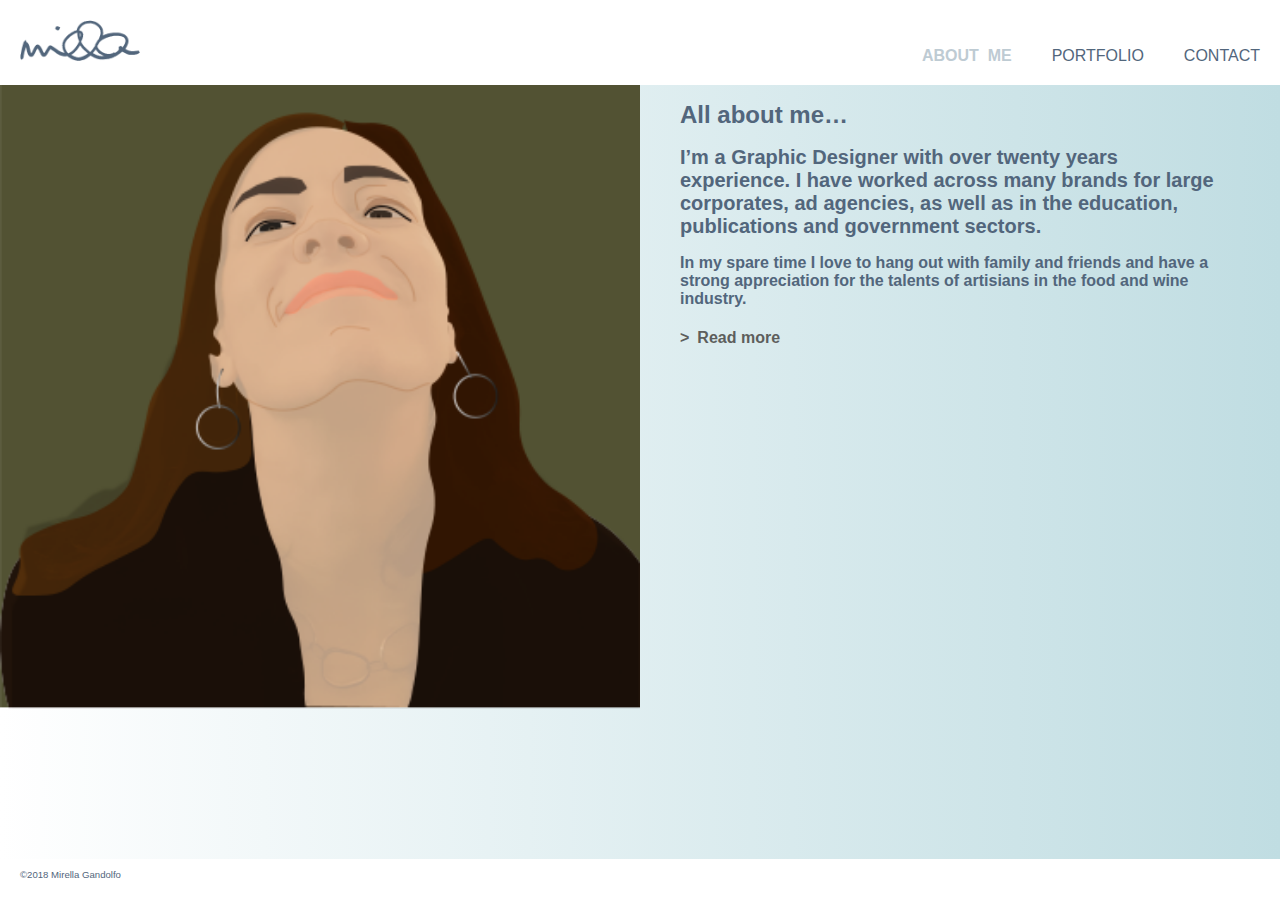
==== about.html @ e65331f5 "final assignment" ====
<!DOCTYPE html>
<html>
  <head>
    <meta charset="utf-8">
    <title>About</title>
    <link rel="stylesheet" href="CSS/style.css">
    <link rel="stylesheet" href="CSS/about.css">
  </head>
  <body>
    <header>
      <a href="index.html"> <img class="logo" src="IMAGES/mirella_logo.png"></a>
      <nav>
        <ul>
          <li class="main_nav"><a class="active_link" href="<about_2></about_2>.html">About &nbsp;Me</a></li>
          <li class="main_nav"><a href="portfolio.html">Portfolio</a></li>
          <li class="main_nav"><a href="contact.html">Contact</a></li>
        </ul>
      </nav>
    </header>
      <main class="about">
        <img class="avatar" src="IMAGES/mirella_illustration.png">

        <div class="copy">
          <h1>All about me…</h1>
          <h2 class="grey_blue">I’m a Graphic Designer with over twenty years experience. I have worked across many brands for large corporates, ad agencies, as well as in the education, publications and government sectors.</h2>
          <h3>In my spare time I love to hang out with family and friends and have a strong appreciation for the talents of artisians in the food and wine industry.</h3>
          <p class="hide" id="show-this-on-click">Lorem ipsum dolor sit amet, consectetur adipisicing elit, sed do eiusmod tempor incididunt ut labore et dolore magna aliqua. Ut enim ad minim veniam, quis nostrud exercitation ullamco laboris nisi ut aliquip ex ea commodo consequat. Duis aute irure dolor in reprehenderit in voluptate velit esse cillum dolore eu fugiat nulla pariatur. Excepteur sint occaecat cupidatat non proident, sunt in culpa qui officia deserunt mollit anim id est laborum.<br>
          Lorem ipsum dolor sit amet, consectetur adipisicing elit, sed do eiusmod tempor incididunt ut labore et dolore magna aliqua. Ut enim ad minim veniam, quis nostrud exercitation ullamco laboris nisi ut aliquip ex ea commodo consequat. Duis aute irure dolor in reprehenderit in voluptate velit esse cillum dolore eu fugiat nulla pariatur. Excepteur sint occaecat cupidatat non proident, sunt in culpa qui officia deserunt mollit anim id est laborum.</p>
          <h4 class="grey_blue readmore"><a href="#">&gt;&ensp;Read more </a></h4>
          <h4 class="readless hide"><a href="#">&gt;&ensp;Read less</a></h4>
        </div>

      </main>

  </body>
  <footer>
        <h6>&copy;2018 Mirella Gandolfo</h6>
      </footer>
      <script src="http://ajax.googleapis.com/ajax/libs/jquery/2.1.3/jquery.min.js"></script>
      <script src="main.js"> </script>
    </body>
  </html>
---- CSS/style.css ----
* {
  box-sizing: border-box;
}


/* * Addresses margins handled incorrectly in IE6/7.
*/

body {
   margin: 0;
}

/* * Corrects list images handled incorrectly in IE7.
*/

nav ul,
nav ol {
   list-style: none;
   list-style-image: none;
}
/* * Addresses style set to `bolder` in FF3+, S4/5, Chrome.
*/

b,
strong {
   font-weight: bold;
}
/*
 * 1. Removes default vertical scrollbar in IE6/7/8/9.
 * 2. Improves readability and alignment in all browsers.
 */

/* textarea {
    overflow: auto; /* 1 */
    /* vertical-align: top; /* 2 */
/* }  */

body{
  display: flex;
  flex-direction: column;
  font-family: 'Open Sans', sans-serif;
  font-weight: 400;
  margin: 0 auto;
  font-size: 1rem;
  min-height:100vh;
}

/* HEADER STYLES */

header{
display: flex;
justify-content: space-between;
align-items:baseline;
}
.logo{
  width: 140px;
  padding-top: 20px;
  padding-left: 20px;
  vertical-align: baseline;
}

/*main navigation*/
nav{
  padding-top: 20px;
  margin-bottom: 20px;
}

ul{
  list-style-type: none;
  margin: 0;
  padding: 0;
  display: flex;
  justify-content: space-between;
  text-align: center;
}

li a{
  color: #52667C;
  font-weight: 400;
  text-decoration: none;
  text-transform: uppercase;
  padding-left: 20px;
  padding-right: 20px;
  width: auto;
}

.main_nav a:hover{
  color: #b5b7b3;
}
.main_nav a:active{
  color: #becbd3;
  font-weight: 400;
}
li a.active_link{
  color: #becbd3;
  font-weight: 600;
}
#banner{
  background-image: url('../IMAGES/Slider_1280x400px_MST.jpg');
  background-repeat: no-repeat;
  background-size: cover;
  background-position: center;
  height: 400px;

  /* these are classes for image slide for home page!!! */
}
.ngs{
  background-image: url('../IMAGES/Slider_1280x400px_NGS.jpg');
  background-repeat: no-repeat;
  background-size: cover;
  background-position: center;
  height: 400px;
  margin-top:20px;
}
.oa{
  background-image: url('../IMAGES/Slider_1280x400px_OA.jpg');
  background-repeat: no-repeat;
  background-size: cover;
  background-position: center;
  height: 400px;
  margin-top:20px;
}
.rbf{
  background-image: url('../IMAGES/Slider_1280x400px_RBF.jpg');
  background-repeat: no-repeat;
  background-size: cover;
  background-position: center;
  height: 400px;
  margin-top:20px;
}
.wai{
  background-image: url('../IMAGES/Slider_1280x400px_WAI.jpg');
  background-repeat: no-repeat;
  background-size: cover;
  background-position: center;
  height: 400px;
  margin-top:20px;
}

main{
  flex-grow: 1;
  display: flex;
  flex-direction: column;
  color: #52667C;
  background: #c0dde2; /* For browsers that do not support gradients */
  background: linear-gradient(to right, #ffff , #c0dde2); /* Standard syntax (must be last) */
  padding-bottom: 20px;
  /* padding-top: 20px; */
}
p{
  font-size: .75rem;
  color: #5d5e5c;
}

a{
  text-decoration: none;
  color: #5d5e5c;
}

a:hover{
  text-decoration: none;
  color: #d6d9db;
}
/* HEADING STYLES */
h1{
  font-family: 'Open Sans', sans-serif;
  font-weight: 600;
  font-size: 1.5rem;
  color:#52667C;
}
h2{
  font-family: 'Open Sans', sans-serif;
  font-weight: 600;
  font-size: 1.25rem;
  color:#52667C;
}

h3, .main_nav{
  font-family: 'Open Sans', sans-serif;
  font-weight: 600;
  font-size: 1rem;
  color:#52667C;
}
/* .main_nav{
  font-family: 'Open Sans', sans-serif;
  font-weight: 600;
  font-size: 1.3rem;
  color:#52667C;
} */
h4,{
  font-family: 'Open Sans', sans-serif;
  font-weight: 600;
  font-size: .75rem;
  color:#52667C;
  margin-bottom: 0;
}
h5{
  font-family: 'Open Sans', sans-serif;
  font-weight: 600;
  font-size: .65rem;
  color:#52667C;
  margin-bottom: 0;
}

h6{
  font-family: 'Open Sans', sans-serif;
  font-weight: 600
  font-size: .55rem;
  color:#52667C;
  margin-bottom: 5px;
  margin-left: 20px;
}


/* PORTFOLIO AREAS*/
.portfolio_sections{
  display: flex;
  justify-content: space-around;
  flex-flow: row wrap;
  padding-top: 1%;
  padding-bottom: 1%;
}
/*  */
.corp_section{
  width: 294px;
  height: 287px;
  background-image: url("../IMAGES/NGS_About Us_226x221.jpg");
  background-repeat: no-repeat;
  background-size: cover;
  position: relative;
  margin-top: 10px;
}
.educ_section{
  width: 294px;
  height: 287px;
  background-image: url("../IMAGES/WAI_thumbnail_226x221px.jpg");
  background-repeat: no-repeat;
  background-size: cover;
  position: relative;
  margin-top: 10px;
}
.ad_section{
  width: 294px;
  height: 287px;
  background-image: url("../IMAGES/OA AD_thumbnail_226x221.jpg");
  background-repeat: no-repeat;
  background-size: cover;
  position: relative;
  margin-top: 10px;
}
.pub_section{
  width: 294px;
  height: 287px;
  background-image: url("../IMAGES/WT_thumbnail_226x221.jpg");
  background-repeat: no-repeat;
  background-size: cover;
  position: relative;
  margin-top: 10px;
}
.background_corp{
  position: absolute;
  background-color: #eaeaea; /*#c4c4c0;*/
  bottom: 0;
  width: 294px;
  height: 40px;
  opacity: .9;
}
.background_corp:hover{
  background-color: #82827f;
}
.background_edu{
  position: absolute;
  background-color: #eaeaea; /*#c4c4c0;*/
  bottom: 0;
  width: 294px;
  height: 40px;
  opacity: .9;
}
.background_edu:hover{
  background-color: #82827f;
}
.background_ad{
  position: absolute;
  background-color: #eaeaea; /*#c4c4c0;*/
  bottom: 0;
  width: 294px;
  height: 40px;
  opacity: .9;
}
.background_ad:hover{
  background-color: #82827f;
}
.background_pub{
  position: absolute;
  background-color: #eaeaea; /*#c4c4c0;*/
  bottom: 0;
  width: 294px;
  height: 40px;
  opacity: .9;
}
.background_pub:hover{
  background-color: #82827f;
}

.section_title{
  color: #cfd2d3;
  margin-top: 10px;
  margin-bottom: 10px;
  font-size: .9rem;
  text-align: center;
  font-weight: 400;
}
.section_title a:hover{
  margin-top: 10px;
  margin-bottom: 10px;
  color: #eaeaea;
  font-weight: 400;
}
/*  CTA */

.contact_button a:hover{
  color: #eaeaea;
}
.contact_button a{
  color: ##5d5e5c;
}

h5.contact_button{
  width: 130px;
  font-size: .8rem;
  border-radius: 10px;
  background-color: #ffff;
  padding: 10px;
  padding-top: 11px;
  text-align: center;
  margin-bottom: 40px;
  margin: 0 auto;
  margin-top: 10px;
  color: #52667C;
  font-weight: 400;
}
footer h6{
  font-family: 'Open Sans', sans-serif;
  font-weight: 400;
  font-size: .6rem;
  color:#52667C;
  margin-top: 10px;
  margin-bottom: 20px;
  margin-left: 20px;
}
h5 .italic .center{
  margin-bottom: 40px;
  font-weight: 400;
  margin-top: 0;
}
/* Misellaneous font styles */
.italic{
  font-style: italic;
  font-size: 1rem;
  font-weight: 400;
}
.center{
  text-align: center;
  width: 100%;
  color: #8b999e;
}
.hide{
  display: none;
}
/*   37.5 = 600px*/
@media screen and (max-width: 37.5em){

  header{
    flex-direction: column;
    align-items: center;
  }
  nav{
    width: 100%;
    margin-bottom: 0;
  }
  ul{
    list-style-type: none;
    display: flex;
    flex-direction: column;
    text-align: center;
  }
  h3, .main_nav{
    font-family: 'Open Sans', sans-serif;
    font-weight: 400;
    font-size: 1rem;
    color:#52667C;
    /* background: #c0dde2; /* For browsers that do not support gradients */
    /* background: linear-gradient(to right, #ffff , #c0dde2); /* Standard syntax (must be last) */
    padding-top: 10px;
    padding-bottom: 10px;
    margin-bottom: 0;
    border-top: 1px solid #c0dde2;
  }


}
---- CSS/about.css ----
main.about{
  display: flex;
  flex-direction: row;
  color: #52667C;
  background: #c0dde2; /* For browsers that do not support gradients */
  background: linear-gradient(to right, #ffff , #c0dde2); /* Standard syntax (must be last) */
  padding-bottom: 20px;
}

.avatar{
  height:100%;
  min-width: 0;
  width: 50%;
}
.copy{
  /* background-color: yellow; */
  width: 300px;
  height: 300px;
  padding-left: 40px;
  width: 45%;
  height: auto;
}
.copy h1 h2 h3{
  font-weight: 400;
}

.grey{
  color: #5d5e5c;
}
.work_history{
  background-image: url("../IMAGES/");
  background-repeat: no-repeat;
  background-size: cover;
  position: relative;
}
h3.about {
  font-weight: 300;
  color: black;

}
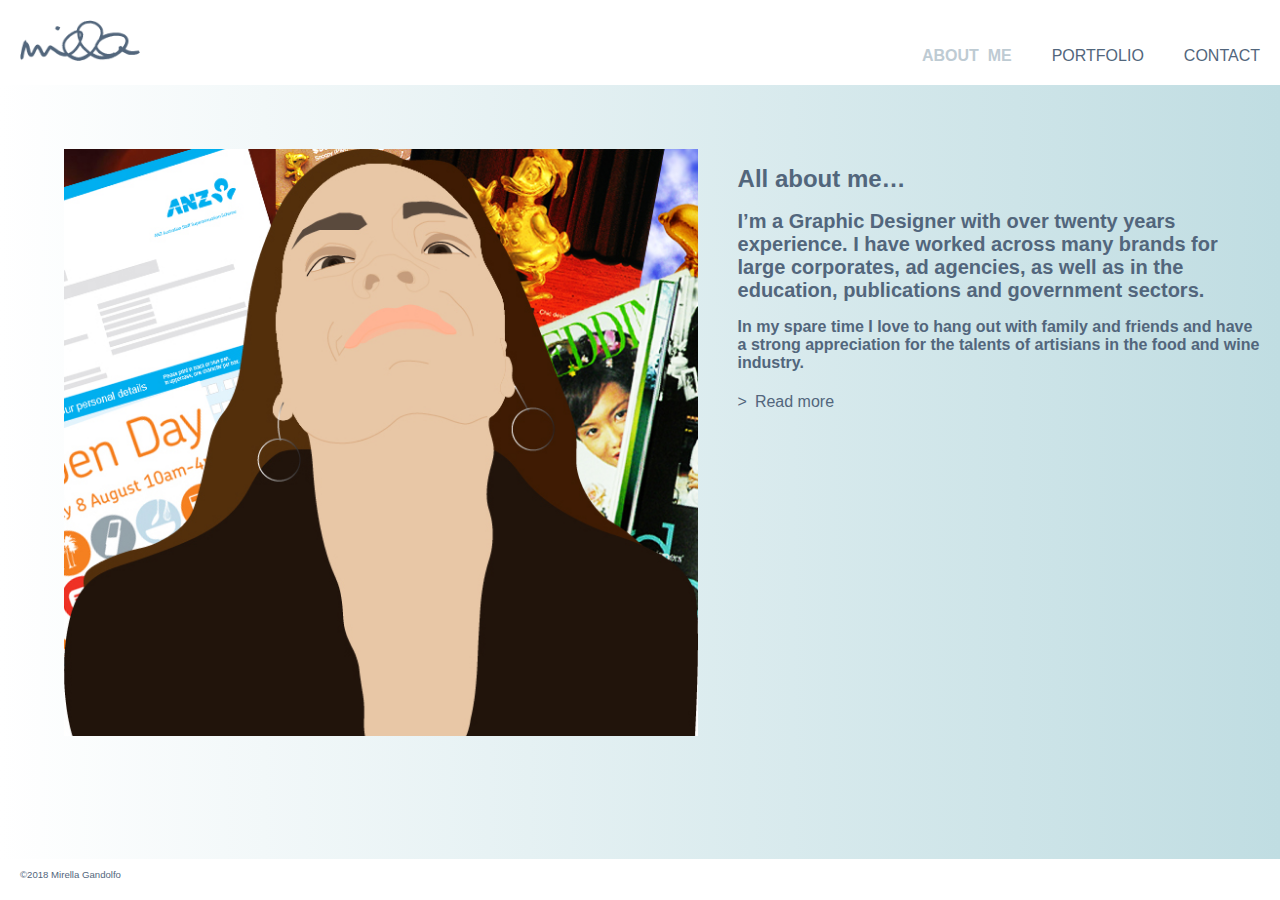
==== commit 611e675b: "last commit" ====
--- a/about.html
+++ b/about.html
@@ -11,14 +11,15 @@
       <a href="index.html"> <img class="logo" src="IMAGES/mirella_logo.png"></a>
       <nav>
         <ul>
-          <li class="main_nav"><a class="active_link" href="<about_2></about_2>.html">About &nbsp;Me</a></li>
+          <li class="main_nav"><a class="active_link" href="about_2.html">About &nbsp;Me</a></li>
           <li class="main_nav"><a href="portfolio.html">Portfolio</a></li>
           <li class="main_nav"><a href="contact.html">Contact</a></li>
         </ul>
       </nav>
     </header>
       <main class="about">
-        <img class="avatar" src="IMAGES/mirella_illustration.png">
+
+        <img class="avatar" src="IMAGES/about.jpg">
 
         <div class="copy">
           <h1>All about me…</h1>
@@ -30,13 +31,13 @@
           <h4 class="readless hide"><a href="#">&gt;&ensp;Read less</a></h4>
         </div>
 
-      </main>
+    </main>
 
   </body>
   <footer>
-        <h6>&copy;2018 Mirella Gandolfo</h6>
-      </footer>
+    <h6>&copy;2018 Mirella Gandolfo</h6>
+  </footer>
       <script src="http://ajax.googleapis.com/ajax/libs/jquery/2.1.3/jquery.min.js"></script>
       <script src="main.js"> </script>
-    </body>
-  </html>
+  </body>
+</html>
--- a/CSS/style.css
+++ b/CSS/style.css
@@ -52,6 +52,7 @@
 justify-content: space-between;
 align-items:baseline;
 }
+
 .logo{
   width: 140px;
   padding-top: 20px;
@@ -95,47 +96,35 @@
   color: #becbd3;
   font-weight: 600;
 }
+
+/*  BANNER STYLES*/
+.slides-container {
+  width: 500%;
+  /* display: flex; */
+}
+
 #banner{
-  background-image: url('../IMAGES/Slider_1280x400px_MST.jpg');
+  /* background-image: url('../IMAGES/Slider_1280x400px_MST.jpg'); */
   background-repeat: no-repeat;
   background-size: cover;
   background-position: center;
-  height: 400px;
-
-  /* these are classes for image slide for home page!!! */
-}
-.ngs{
-  background-image: url('../IMAGES/Slider_1280x400px_NGS.jpg');
-  background-repeat: no-repeat;
+  /* height: 400px; */
+  /* width: 1000px; */
+  overflow: hidden;
   background-size: cover;
-  background-position: center;
-  height: 400px;
-  margin-top:20px;
-}
-.oa{
-  background-image: url('../IMAGES/Slider_1280x400px_OA.jpg');
-  background-repeat: no-repeat;
-  background-size: cover;
-  background-position: center;
-  height: 400px;
-  margin-top:20px;
-}
-.rbf{
-  background-image: url('../IMAGES/Slider_1280x400px_RBF.jpg');
-  background-repeat: no-repeat;
-  background-size: cover;
-  background-position: center;
-  height: 400px;
-  margin-top:20px;
-}
-.wai{
-  background-image: url('../IMAGES/Slider_1280x400px_WAI.jpg');
-  background-repeat: no-repeat;
-  background-size: cover;
-  background-position: center;
-  height: 400px;
-  margin-top:20px;
-}
+}
+
+#banner img {
+  width: 20%;
+  transition: margin-left 3s;
+  float: left;
+}
+
+.image-to-move {
+  margin-left: -20%;
+}
+
+/*  General Styles*/
 
 main{
   flex-grow: 1;
@@ -161,6 +150,8 @@
   text-decoration: none;
   color: #d6d9db;
 }
+
+
 /* HEADING STYLES */
 h1{
   font-family: 'Open Sans', sans-serif;
@@ -181,12 +172,7 @@
   font-size: 1rem;
   color:#52667C;
 }
-/* .main_nav{
-  font-family: 'Open Sans', sans-serif;
-  font-weight: 600;
-  font-size: 1.3rem;
-  color:#52667C;
-} */
+
 h4,{
   font-family: 'Open Sans', sans-serif;
   font-weight: 600;
@@ -219,6 +205,7 @@
   flex-flow: row wrap;
   padding-top: 1%;
   padding-bottom: 1%;
+  margin-top: 1%;
 }
 /*  */
 .corp_section{
@@ -270,7 +257,7 @@
 }
 .background_edu{
   position: absolute;
-  background-color: #eaeaea; /*#c4c4c0;*/
+  background-color: #eaeaea;
   bottom: 0;
   width: 294px;
   height: 40px;
@@ -281,7 +268,7 @@
 }
 .background_ad{
   position: absolute;
-  background-color: #eaeaea; /*#c4c4c0;*/
+  background-color: #eaeaea;
   bottom: 0;
   width: 294px;
   height: 40px;
@@ -292,7 +279,7 @@
 }
 .background_pub{
   position: absolute;
-  background-color: #eaeaea; /*#c4c4c0;*/
+  background-color: #eaeaea;
   bottom: 0;
   width: 294px;
   height: 40px;
@@ -316,6 +303,20 @@
   color: #eaeaea;
   font-weight: 400;
 }
+.section_title_2_lines{
+  color: #cfd2d3;
+  margin-top: 10px;
+  margin-bottom: 8px;
+  font-size: .9rem;
+  text-align: center;
+  font-weight: 400;
+}
+.section_title_2 a:hover{
+  margin-top: 10px;
+  margin-bottom: 10px;
+  color: #eaeaea;
+  font-weight: 400;
+}
 /*  CTA */
 
 .contact_button a:hover{
@@ -323,6 +324,7 @@
 }
 .contact_button a{
   color: ##5d5e5c;
+  margin-top: 1%;
 }
 
 h5.contact_button{
@@ -367,6 +369,10 @@
 .hide{
   display: none;
 }
+.cta{
+  padding-top: 1%;
+}
+
 /*   37.5 = 600px*/
 @media screen and (max-width: 37.5em){
 
@@ -389,13 +395,152 @@
     font-weight: 400;
     font-size: 1rem;
     color:#52667C;
-    /* background: #c0dde2; /* For browsers that do not support gradients */
-    /* background: linear-gradient(to right, #ffff , #c0dde2); /* Standard syntax (must be last) */
     padding-top: 10px;
     padding-bottom: 10px;
     margin-bottom: 0;
     border-top: 1px solid #c0dde2;
   }
-
-
-}
+  .portfolio_sections{
+    display: flex;
+    justify-content: space-around;
+    flex-flow: row wrap;
+    padding-top: 10%;
+    padding-bottom: 10%; 
+    margin-top: 1%;
+  }
+  .corp_section{
+    width: 158px;
+    height: 155px;
+    background-image: url("../IMAGES/NGS_About Us_226x221.jpg");
+    background-repeat: no-repeat;
+    background-size: cover;
+    position: relative;
+    margin-top: 10px;
+  }
+  .educ_section{
+    width: 158px;
+    height: 155px;
+    background-image: url("../IMAGES/WAI_thumbnail_226x221px.jpg");
+    background-repeat: no-repeat;
+    background-size: cover;
+    position: relative;
+    margin-top: 10px;
+  }
+  .ad_section{
+    width: 158px;
+    height: 155px;
+    background-image: url("../IMAGES/OA AD_thumbnail_226x221.jpg");
+    background-repeat: no-repeat;
+    background-size: cover;
+    position: relative;
+    margin-top: 10px;
+  }
+  .pub_section{
+    width: 158px;
+    height: 155px;
+    background-image: url("../IMAGES/WT_thumbnail_226x221.jpg");
+    background-repeat: no-repeat;
+    background-size: cover;
+    position: relative;
+    margin-top: 10px;
+  }
+  .background_corp{
+    position: absolute;
+    background-color: #eaeaea;
+    bottom: 0;
+    width: 158px;
+    height: 40px;
+    opacity: .9;
+  }
+  .background_corp:hover{
+    background-color: #82827f;
+  }
+  .background_edu{
+    position: absolute;
+    background-color: #eaeaea;
+    bottom: 0;
+    width: 158px;
+    height: 40px;
+    opacity: .9;
+  }
+  .background_edu:hover{
+    background-color: #82827f;
+  }
+  .background_ad{
+    position: absolute;
+    background-color: #eaeaea; /*#c4c4c0;*/
+    bottom: 0;
+    width: 158px;
+    height: 40px;
+    opacity: .9;
+  }
+  .background_ad:hover{
+    background-color: #82827f;
+  }
+  .background_pub{
+    position: absolute;
+    background-color: #eaeaea;
+    bottom: 0;
+    width: 158px;
+    height: 40px;
+    opacity: .9;
+  }
+  .background_pub:hover{
+    background-color: #82827f;
+  }
+
+  .section_title{
+    color: #cfd2d3;
+    margin-top: 10px;
+    margin-bottom: 10px;
+    font-size: .9rem;
+    text-align: center;
+    font-weight: 400;
+  }
+  .section_title a:hover{
+    margin-top: 10px;
+    margin-bottom: 10px;
+    color: #eaeaea;
+    font-weight: 400;
+  }
+  .section_title_2_lines {
+    color: #cfd2d3;
+    margin-top: 0;
+  margin-bottom: 0;
+    font-size: .9rem;
+    text-align: center;
+    font-weight: 400;
+  }
+.section_title_2 a:hover{
+    color: #cfd2d3;
+    margin-top: 0;
+    margin-bottom: 0;
+    font-size: .9rem;
+    text-align: center;
+    font-weight: 400;
+  }
+  .italic{
+    font-style: italic;
+    font-size: .75rem;
+    font-weight: 400;
+  }
+  h5 .italic .center{
+    margin-bottom: 40px;
+    font-weight: 400;
+    margin-top: 0;
+  }
+  h5.contact_button{
+    width: 100px;
+    font-size: .7rem;
+    border-radius: 5px;
+    background-color: #ffff;
+    padding: 5px;
+    padding-top: 5px;
+    text-align: center;
+    margin: 0 auto;
+    margin-top: 10px;
+    color: #52667C;
+    font-weight: 400;
+  }
+
+}
--- a/CSS/about.css
+++ b/CSS/about.css
@@ -8,17 +8,20 @@
 }
 
 .avatar{
-  height:100%;
+  height:80%;
   min-width: 0;
-  width: 50%;
+  margin-top: 5%;
+  margin-left: 5%;
 }
+
 .copy{
-  /* background-color: yellow; */
   width: 300px;
   height: 300px;
   padding-left: 40px;
   width: 45%;
   height: auto;
+  margin-top: 5%;
+  margin-right: 20px;
 }
 .copy h1 h2 h3{
   font-weight: 400;
@@ -27,14 +30,76 @@
 .grey{
   color: #5d5e5c;
 }
-.work_history{
-  background-image: url("../IMAGES/");
-  background-repeat: no-repeat;
-  background-size: cover;
-  position: relative;
+.grey_blue{
+  color: #52667C;
 }
+.readless a, .readmore a{
+  color: #52667C;
+  font-weight: 400;
+}
+
 h3.about {
   font-weight: 300;
   color: black;
+}
 
+/*   37.5 = 600px*/
+@media screen and (max-width: 37.5em){
+
+  main.about{
+    display: flex;
+    flex-direction: column;
+    color: #52667C;
+    background: #c0dde2; /* For browsers that do not support gradients */
+    background: linear-gradient(to right, #ffff , #c0dde2); /* Standard syntax (must be last) */
+    padding-bottom: 20px;
+  }
+
+  .avatar{
+    width: 100%;
+    height: auto;
+    margin-top: 0;
+    margin-left: 0;
+  }
+  .copy{
+    padding-left: 10px;
+    width: 100%;
+    height: auto;
+    margin-top: 10px;
+  }
+  h1{
+    font-family: 'Open Sans', sans-serif;
+    font-weight: 600;
+    font-size: 1.2rem;
+    color:#52667C;
+  }
+  h2.grey_blue{
+    font-family: 'Open Sans', sans-serif;
+    font-weight: 600;
+    font-size: 1rem;
+    color:#52667C;
+  }
+
+.copy h3{
+    font-family: 'Open Sans', sans-serif;
+    font-weight: 600;
+    font-size: .8rem;
+    color:#52667C;
+    padding: 0;
+    margin-bottom: 10px;
+  }
+.copy h4 a{
+    font-family: 'Open Sans', sans-serif;
+    font-weight: 600;
+    font-size: .75rem;
+    color:#52667C;
+    margin-bottom: 0;
+    margin-top: 10px;
+  }
+.copy p{
+  margin: 0;
 }
+.grey_blue{
+  color: #52667C;
+  margin: 0;
+}
